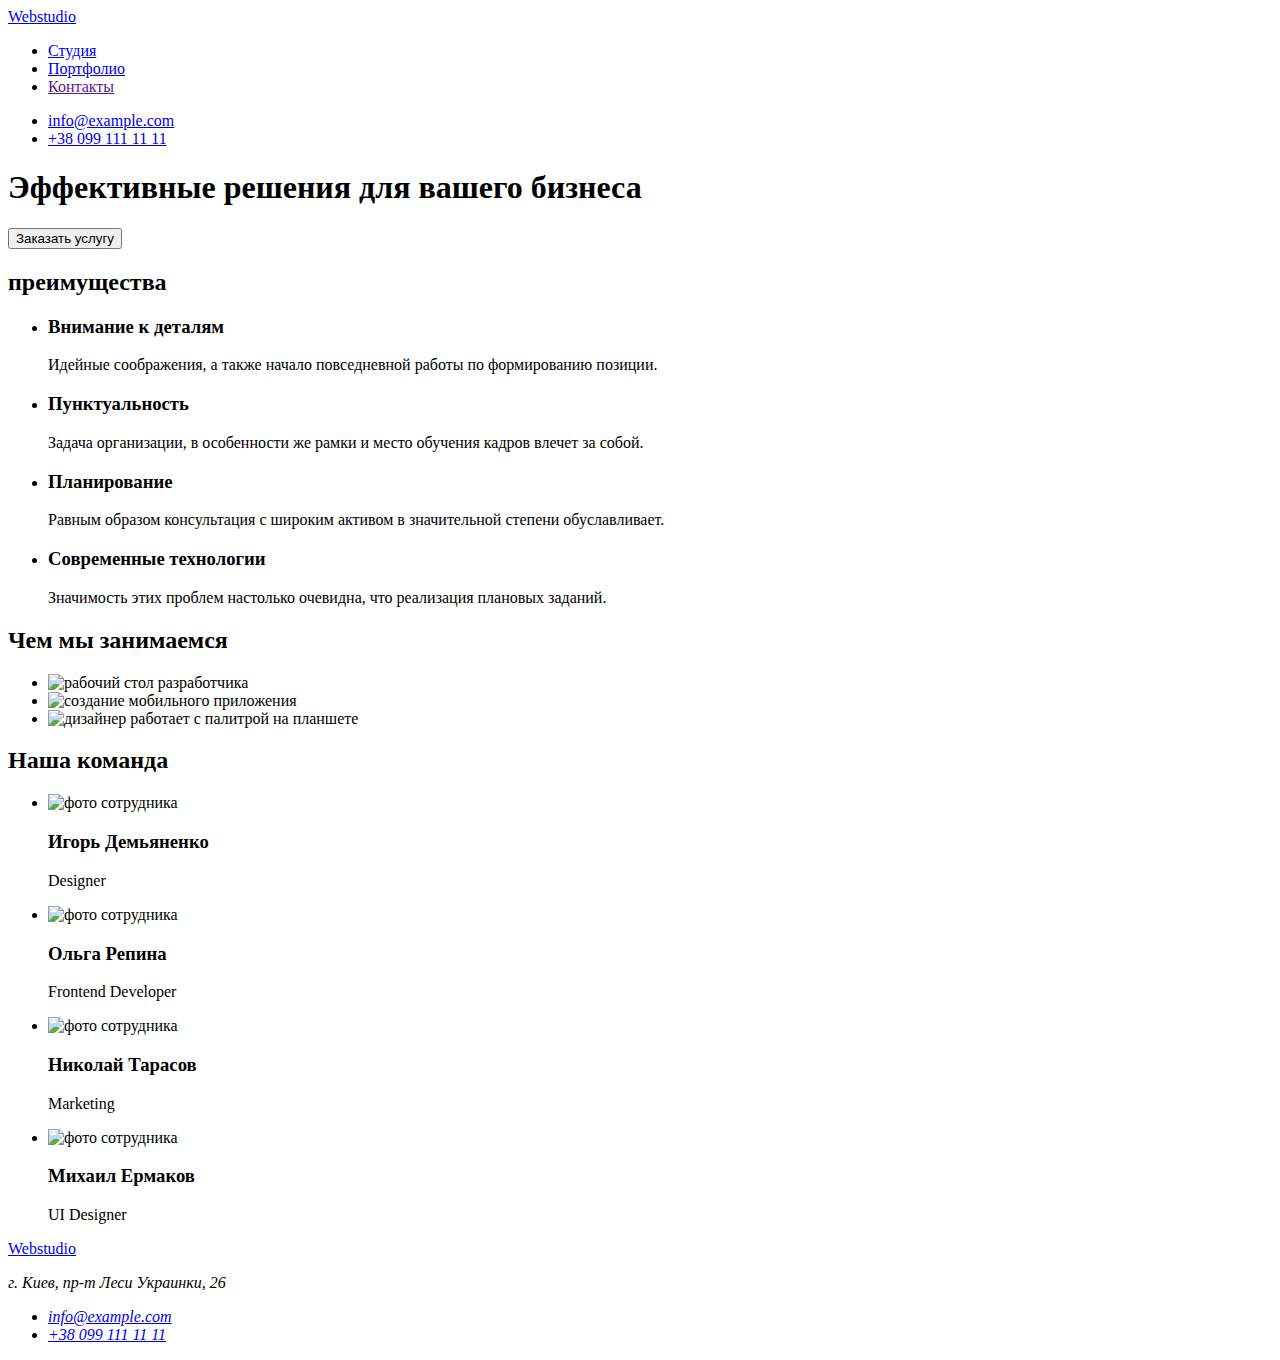
==== index.html @ a46d957d "Create index.html" ====
<!DOCTYPE html>
<html lang="ru">
  <head>
    <meta charset="UTF-8" />
    <meta http-equiv="X-UA-Compatible" content="IE=edge" />
    <meta name="viewport" content="width=device-width, initial-scale=1.0" />
    <link rel="stylesheet" href="css/styles.css" />
    <link rel="preconnect" href="https://fonts.googleapis.com">
<link rel="preconnect" href="https://fonts.gstatic.com" crossorigin>
<link href="https://fonts.googleapis.com/css2?family=Raleway:wght@700&family=Roboto:wght@400;500;700;900&display=swap" rel="stylesheet">
    <title>Webstudio</title>
  </head>
  <body>
  </head>
  <body>

    <header class="roof">
      <a href="./index.html" class="roof-logo logo-link"> <span>Web</span>studio </a>
      <nav>
        <ul class="roof-list">
          <li><a href="./index.html" class="roof-item-active link">Студия</a></li>
          <li><a href="./portfolio.html" class="roof-item link">Портфолио</a></li>
          <li><a href=""class="roof-item link">Контакты</a></li>
        </ul>
      </nav>
      <ul>
        <li>
          <a href="mailto:info@example.com"  class="roof-mail link"> info@example.com</a>
        </li>
        <li><a href="tel:+380991111111" class="roof-tel link">+38 099 111 11 11</a></li>
      </ul>
    </header>
    <main>
      <!--Hero-->
      <section class="hero">
        <h1 class="hero-title">Эффективные решения для вашего бизнеса</h1>
        <button type="button" class="hero-button  pointer">Заказать услугу</button>
      </section>
      <!--преимущества-->
      <section class="benefits">
        <h2 class="visually-hidden">преимущества</h2>
        <ul>
          <li>
            <h3 class="benefits-title">Внимание к деталям</h3>
            <p class="benefits-text">Идейные соображения, а также начало повседневной работы по
                формированию позиции. 
            </p>
          </li>
          <li>
            <h3 class="benefits-title">Пунктуальность</h3>
            <p class="benefits-text">Задача организации, в особенности же рамки и место обучения
                кадров влечет за собой.</p>
          </li>
          <li>
            <h3 class="benefits-title">Планирование</h3>
            <p class="benefits-text">Равным образом консультация с широким активом в значительной
                степени обуславливает.
            </p>
          </li>
          <li>
            <h3 class="benefits-title">Современные технологии</h3>
            <p class="benefits-text">Значимость этих проблем настолько очевидна, что реализация
                плановых заданий.
            </p>
          </li>
        </ul>
      </section>
        <!--примеры работ-->
      <section>
      <h2>Чем мы занимаемся</h2>
      <ul>
        <li>
          <img
              src="images/img01.jpg"
              alt="рабочий стол разработчика"
              width="370"
          />
        </li>
        <li>
          <img
              src="images/img02.jpg"
              alt="создание мобильного приложения"
              width="370"
          />
        </li>
        <li>
          <img
              src="images/img03.jpg"
              alt="дизайнер работает с палитрой на планшете"
              width="370"
          />
        </li>
      </ul>
      </section>
      <!--команда-->
      <section class="section">
        <h2>Наша команда</h2>
        <ul>
          <li>
              <img src="images/img04.jpg" alt="фото сотрудника" width="270" />
              <h3>Игорь Демьяненко</h3>
                <p>Designer</p>
          </li>
          <li>
              <img src="images/img05.jpg" alt="фото сотрудника" width="270" />
              <h3>Ольга Репина</h3>
              <p>Frontend Developer</p>  
          </li>
          <li>
              <img src="images/img06.jpg" alt="фото сотрудника" width="270" />
              <h3>Николай Тарасов</h3>
              <p>Marketing</p>
          </li>
          <li>
              <img src="images/img07.jpg" alt="фото сотрудника" width="270" />
              <h3>Михаил Ермаков</h3>
              <p>UI Designer</p>
          </li>
        </ul>
      </section>
    </main>
    <footer>
      <a href="/index.html">Webstudio </a>
      <address>
        <p>г. Киев, пр-т Леси Украинки, 26</p>
        <ul>
          <li><a href="mailto:info@example.com"> info@example.com</a></li>
          <li><a href="tel:+380991111111"> +38 099 111 11 11</a></li>
        </ul>
      </address>
    </footer>
  </body>
</html>
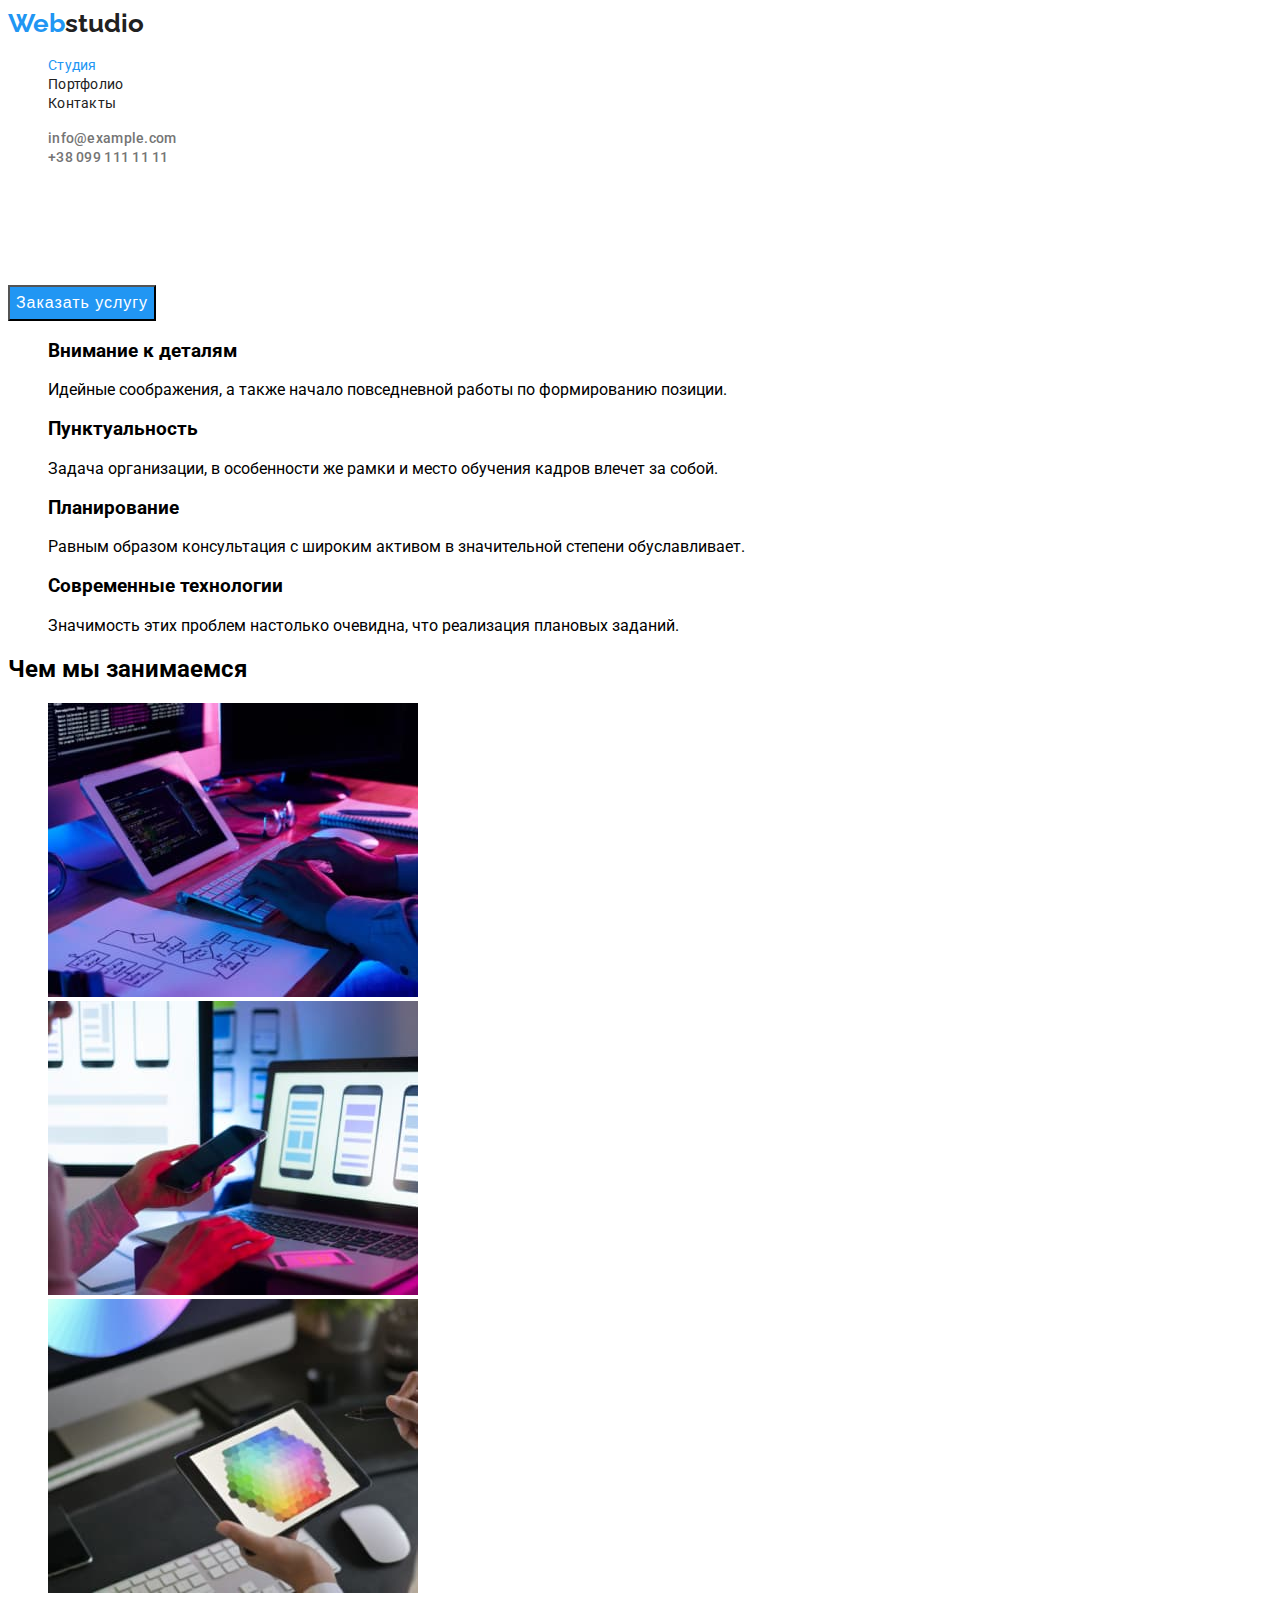
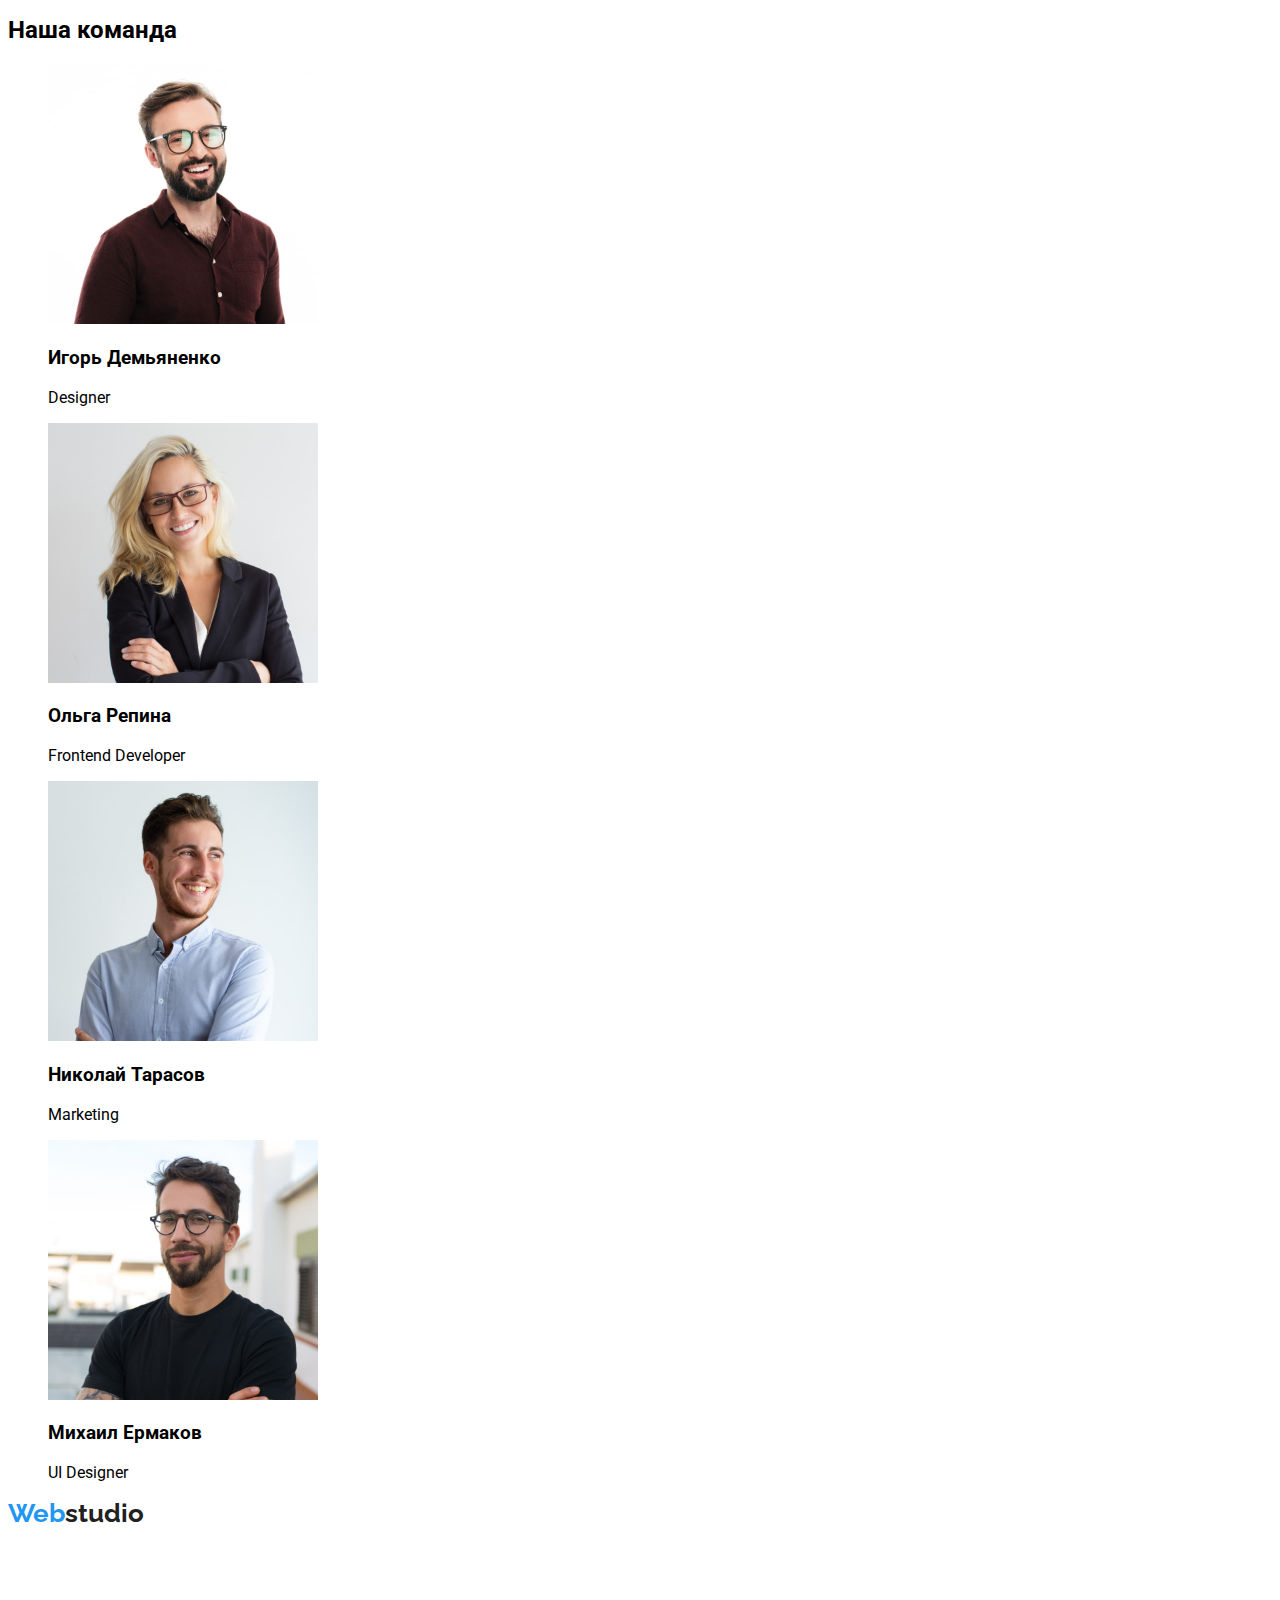
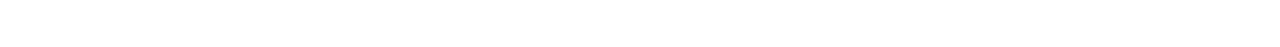
==== commit bebc9502: "Update index.html" ====
--- a/index.html
+++ b/index.html
@@ -4,7 +4,7 @@
     <meta charset="UTF-8" />
     <meta http-equiv="X-UA-Compatible" content="IE=edge" />
     <meta name="viewport" content="width=device-width, initial-scale=1.0" />
-    <link rel="stylesheet" href="css/styles.css" />
+    <link rel="stylesheet" href="./css/styles.css" />
     <link rel="preconnect" href="https://fonts.googleapis.com">
 <link rel="preconnect" href="https://fonts.gstatic.com" crossorigin>
 <link href="https://fonts.googleapis.com/css2?family=Raleway:wght@700&family=Roboto:wght@400;500;700;900&display=swap" rel="stylesheet">
@@ -71,21 +71,21 @@
       <ul>
         <li>
           <img
-              src="images/img01.jpg"
+              src="./images/img01.jpg"
               alt="рабочий стол разработчика"
               width="370"
           />
         </li>
         <li>
           <img
-              src="images/img02.jpg"
+              src="./images/img02.jpg"
               alt="создание мобильного приложения"
               width="370"
           />
         </li>
         <li>
           <img
-              src="images/img03.jpg"
+              src="./images/img03.jpg"
               alt="дизайнер работает с палитрой на планшете"
               width="370"
           />
@@ -97,37 +97,37 @@
         <h2>Наша команда</h2>
         <ul>
           <li>
-              <img src="images/img04.jpg" alt="фото сотрудника" width="270" />
+              <img src="./images/img04.jpg" alt="фото сотрудника" width="270" />
               <h3>Игорь Демьяненко</h3>
                 <p>Designer</p>
           </li>
           <li>
-              <img src="images/img05.jpg" alt="фото сотрудника" width="270" />
+              <img src="./images/img05.jpg" alt="фото сотрудника" width="270" />
               <h3>Ольга Репина</h3>
               <p>Frontend Developer</p>  
           </li>
           <li>
-              <img src="images/img06.jpg" alt="фото сотрудника" width="270" />
+              <img src="./images/img06.jpg" alt="фото сотрудника" width="270" />
               <h3>Николай Тарасов</h3>
               <p>Marketing</p>
           </li>
           <li>
-              <img src="images/img07.jpg" alt="фото сотрудника" width="270" />
+              <img src="./images/img07.jpg" alt="фото сотрудника" width="270" />
               <h3>Михаил Ермаков</h3>
               <p>UI Designer</p>
           </li>
         </ul>
       </section>
     </main>
-    <footer>
-      <a href="/index.html">Webstudio </a>
-      <address>
-        <p>г. Киев, пр-т Леси Украинки, 26</p>
-        <ul>
-          <li><a href="mailto:info@example.com"> info@example.com</a></li>
-          <li><a href="tel:+380991111111"> +38 099 111 11 11</a></li>
-        </ul>
-      </address>
-    </footer>
+    <footer class="basement">
+      <a href="./index.html" class="basement-logo logo-link"> <span>Web</span>studio </a>
+        <address>
+          <p class="basement-adress">г. Киев, пр-т Леси Украинки, 26</p>
+          <ul>
+            <li><a href="mailto:info@example.com" class="basement-mail link"> info@example.com</a></li>
+            <li><a href="tel:+380991111111" class="basement-tel link"> +38 099 111 11 11</a></li>
+          </ul>
+        </address>
+      </footer>
   </body>
 </html>--- a/css/styles.css
+++ b/css/styles.css
@@ -0,0 +1,166 @@
+
+:root {
+  --brand-text-color: #212121;
+  --accent-color: #2196F3;
+  --white-text-color:#FFFFFF;
+
+}
+body {font-family: 'Roboto', sans-serif;
+}
+li {
+  list-style-type: none;}
+.link, .logo-link {text-decoration: none;} 
+.link:hover, .link:focus {color: var(--accent-color)}
+/*-----------HEADER---------------*/
+.roof {
+}
+.roof-logo {
+  font-family: 'Raleway';
+  font-style: normal;
+  font-weight: 700;
+  font-size: 26px;
+  line-height: calc(31/26);
+  color: var(--brand-text-color);
+}
+.roof-logo > span {color: var(--accent-color);}
+.roof-item {
+  font-size: 14px;
+  line-height: calc(16/14);
+  letter-spacing: 0.02em;
+  color: var(--brand-text-color);
+}
+/*designation of active page*/
+.roof-item-active {
+  font-size: 14px;
+  line-height: calc(16/14);
+  letter-spacing: 0.02em;
+  color: var(--accent-color);
+}
+.roof-mail , .roof-tel { 
+
+  font-weight: 500;
+  font-size: 14px;
+  line-height: calc(16/14);
+  letter-spacing: 0.02em;
+  color: #757575;
+}
+.roof-mail:focus, .roof-mail:hover,
+.roof-tel:hover, .roof-tel:focus {
+  color: var(--accent-color);
+}
+
+/*---------------MAIN-----------------------*/
+
+.visually-hidden {
+  position: absolute;
+  width: 1px;
+  height: 1px;
+  margin: -1px;
+  border: 0;
+  padding: 0;
+  
+  white-space: nowrap;
+  clip-path: inset(100%);
+  clip: rect(0 0 0 0);
+  overflow: hidden;
+}
+
+/*portfolio navigation buttons*/
+.portfolio-nav {
+  
+font-family:inherit;
+font-style: normal;
+font-weight: 500;
+font-size: 16px;
+line-height: calc(26/16);
+color: var(--brand-text-color);
+background-color: #F5F4FA;
+}
+.pointer {cursor: pointer;}
+
+.portfolio-nav:hover, .portfolio-nav:focus {
+  color: var(--white-text-color);
+  background-color: var(--accent-color);
+}
+
+.portfolio-title {
+
+font-weight: 700;
+font-size: 18px;
+line-height: calc(36/18);
+color: var(--brand-text-color);
+}
+.portfolio-text {
+  font-weight: 400;
+font-size: 16px;
+line-height: calc(30/16);
+
+letter-spacing: 0.03em;
+
+color: #757575;
+}
+/* HERO */
+.hero {
+}
+.hero-title {
+  font-weight: 900;
+font-size: 44px;
+line-height: calc(60/44);
+text-align: center;
+letter-spacing: 0.06em;
+text-transform: uppercase;
+
+color: var(--white-text-color);
+
+}
+.hero-button {
+  font-size: 16px;
+line-height:calc(30/16);
+text-align: center;
+letter-spacing: 0.06em;
+
+color: var(--white-text-color);
+background-color: var(--accent-color);
+}
+.pointer {
+}
+.benefits {
+}
+.visually-hidden {
+}
+.benefits-title {
+}
+.benefits-text {
+}
+/* accent on link */
+    .portfolio-title:hover, .portfolio-title:focus {color: var(--accent-color)}, 
+/* footer */
+.basement {
+background-color: #2F303A;
+}
+.basement-logo {
+  font-family: 'Raleway';
+  font-style: normal;
+  font-weight: 700;
+  font-size: 26px;
+  line-height: calc(31/26);
+  color: var(--brand-text-color);
+}
+.basement-logo > span {color: var(--accent-color);}
+.basement-adress {
+font-style: normal;
+font-weight: 400;
+font-size: 14px;
+line-height: calc(24/14);
+/* or 171% */
+
+letter-spacing: 0.03em;
+
+color: var(--white-text-color)}
+
+.basement-mail, .basement-tel {
+  font-style: normal;
+font-size: 14px;
+line-height: 24px;
+color: rgba(255, 255, 255, 0.6);
+}
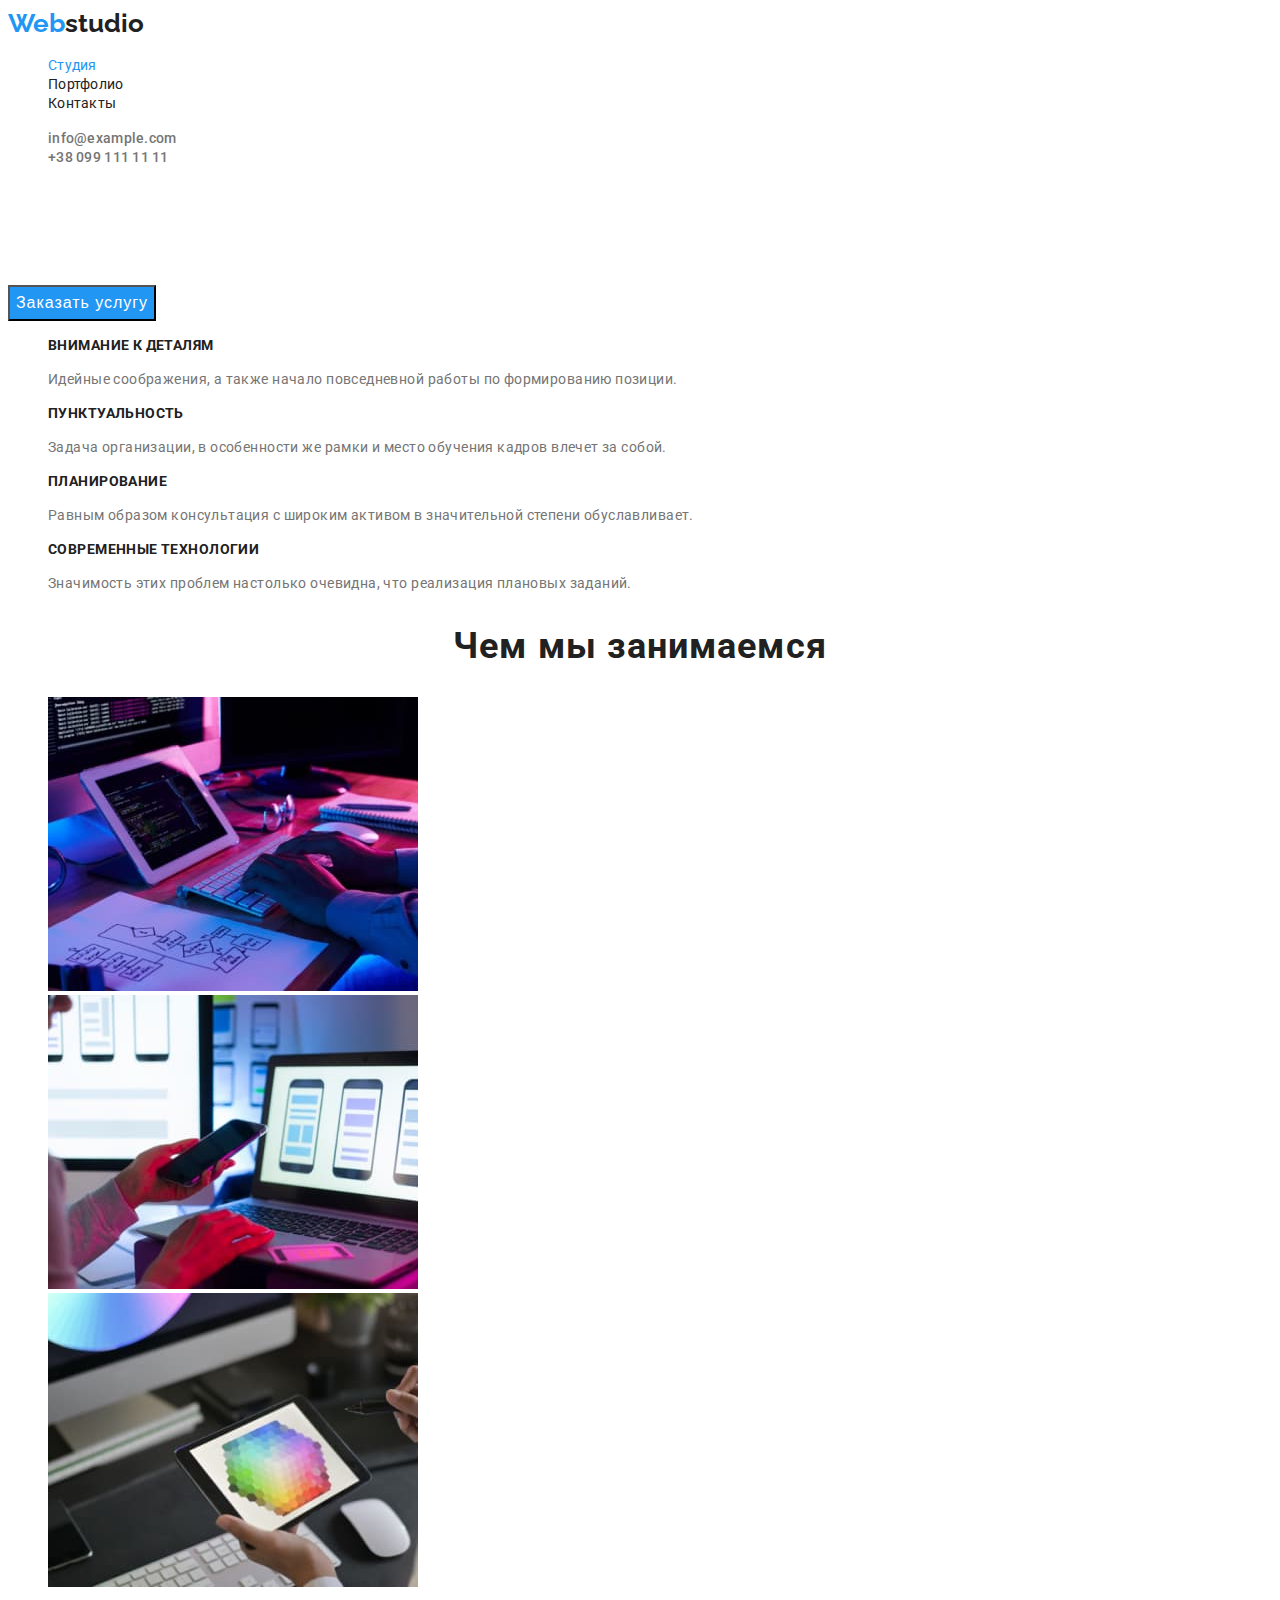
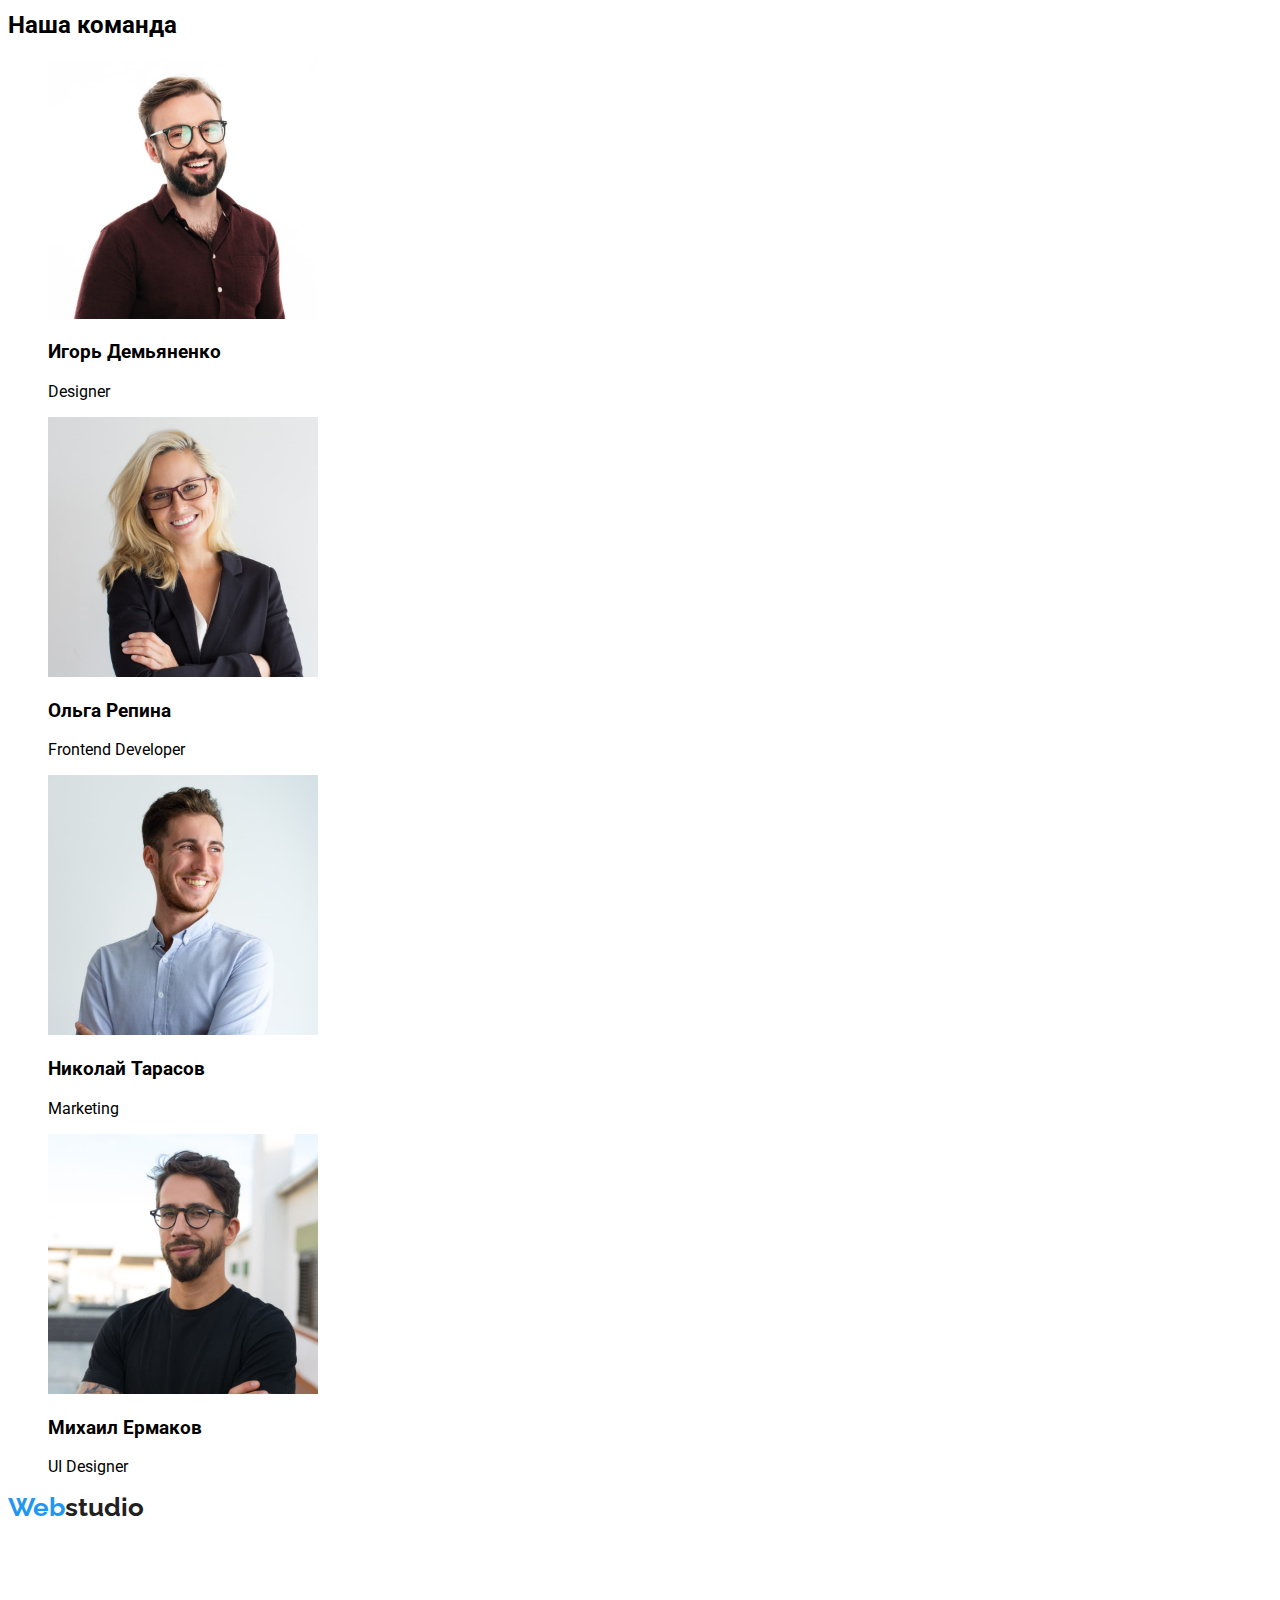
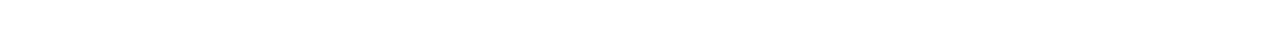
==== commit 26dfe333: "Update index.html" ====
--- a/index.html
+++ b/index.html
@@ -66,8 +66,8 @@
         </ul>
       </section>
         <!--примеры работ-->
-      <section>
-      <h2>Чем мы занимаемся</h2>
+      <section class="examples">
+      <h2 class="examples-title">Чем мы занимаемся</h2>
       <ul>
         <li>
           <img
@@ -93,28 +93,28 @@
       </ul>
       </section>
       <!--команда-->
-      <section class="section">
+      <section class="team">
         <h2>Наша команда</h2>
         <ul>
           <li>
               <img src="./images/img04.jpg" alt="фото сотрудника" width="270" />
-              <h3>Игорь Демьяненко</h3>
-                <p>Designer</p>
+              <h3 class="team-title">Игорь Демьяненко</h3>
+                <p class="team-text">Designer</p>
           </li>
           <li>
               <img src="./images/img05.jpg" alt="фото сотрудника" width="270" />
-              <h3>Ольга Репина</h3>
-              <p>Frontend Developer</p>  
+              <h3 class="team-title">Ольга Репина</h3>
+              <p class="team-text">Frontend Developer</p>  
           </li>
           <li>
               <img src="./images/img06.jpg" alt="фото сотрудника" width="270" />
-              <h3>Николай Тарасов</h3>
-              <p>Marketing</p>
+              <h3 class="team-title">Николай Тарасов</h3>
+              <p class="team-text">Marketing</p>
           </li>
           <li>
               <img src="./images/img07.jpg" alt="фото сотрудника" width="270" />
-              <h3>Михаил Ермаков</h3>
-              <p>UI Designer</p>
+              <h3 class="team-title">Михаил Ермаков</h3>
+              <p class="team-text">UI Designer</p>
           </li>
         </ul>
       </section>
--- a/css/styles.css
+++ b/css/styles.css
@@ -89,6 +89,7 @@
 font-size: 18px;
 line-height: calc(36/18);
 color: var(--brand-text-color);
+letter-spacing: 0.06em;
 }
 .portfolio-text {
   font-weight: 400;
@@ -122,16 +123,33 @@
 color: var(--white-text-color);
 background-color: var(--accent-color);
 }
-.pointer {
-}
+
 .benefits {
 }
-.visually-hidden {
-}
+
 .benefits-title {
+  font-size: 14px;
+line-height: calc(16/14);
+letter-spacing: 0.03em;
+text-transform: uppercase;
+
+color: var(--brand-text-color);
 }
 .benefits-text {
-}
+  font-size: 14px;
+line-height: calc(24/14);
+letter-spacing: 0.03em;
+color: #757575;}
+/* examples */
+
+.examples-title  {
+  font-size: 36px;
+  line-height: calc(42/36);
+  text-align: center;
+  letter-spacing: 0.03em;
+  color: var(--brand-text-color);
+  }
+
 /* accent on link */
     .portfolio-title:hover, .portfolio-title:focus {color: var(--accent-color)}, 
 /* footer */
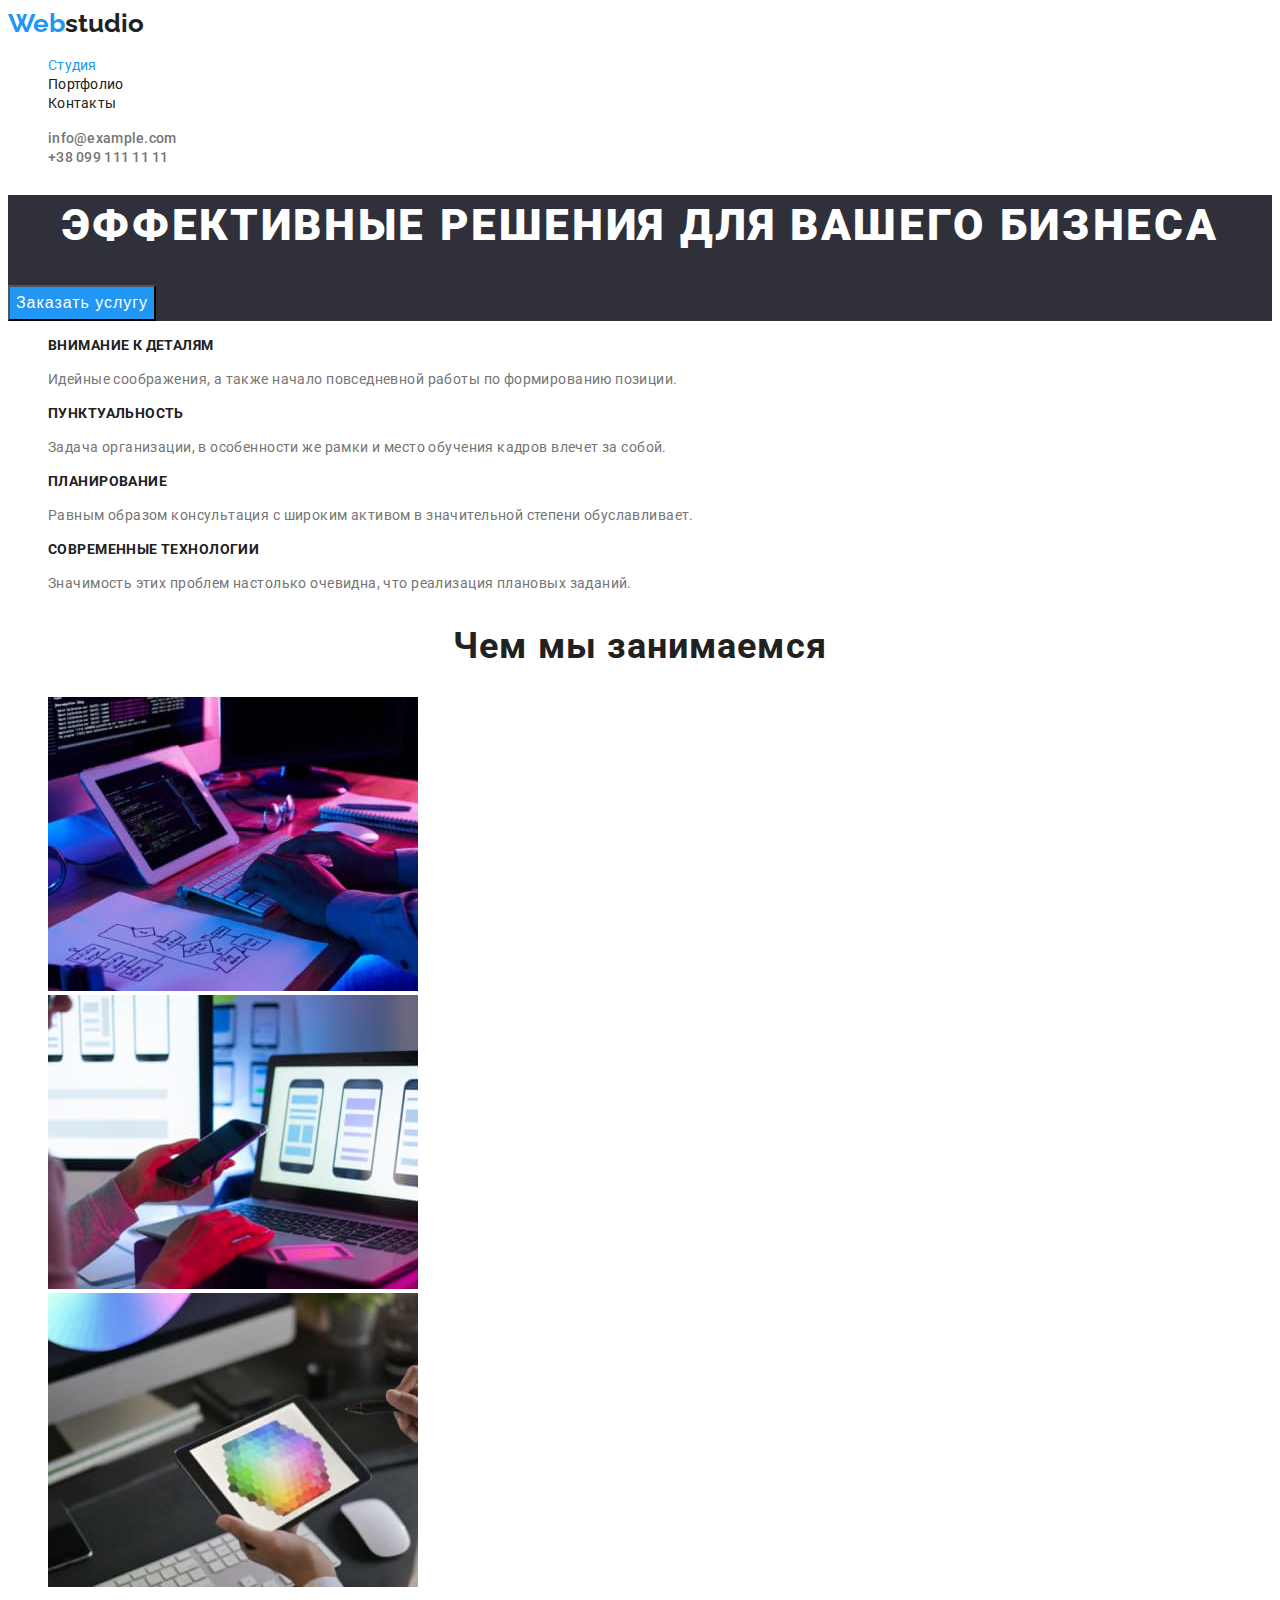
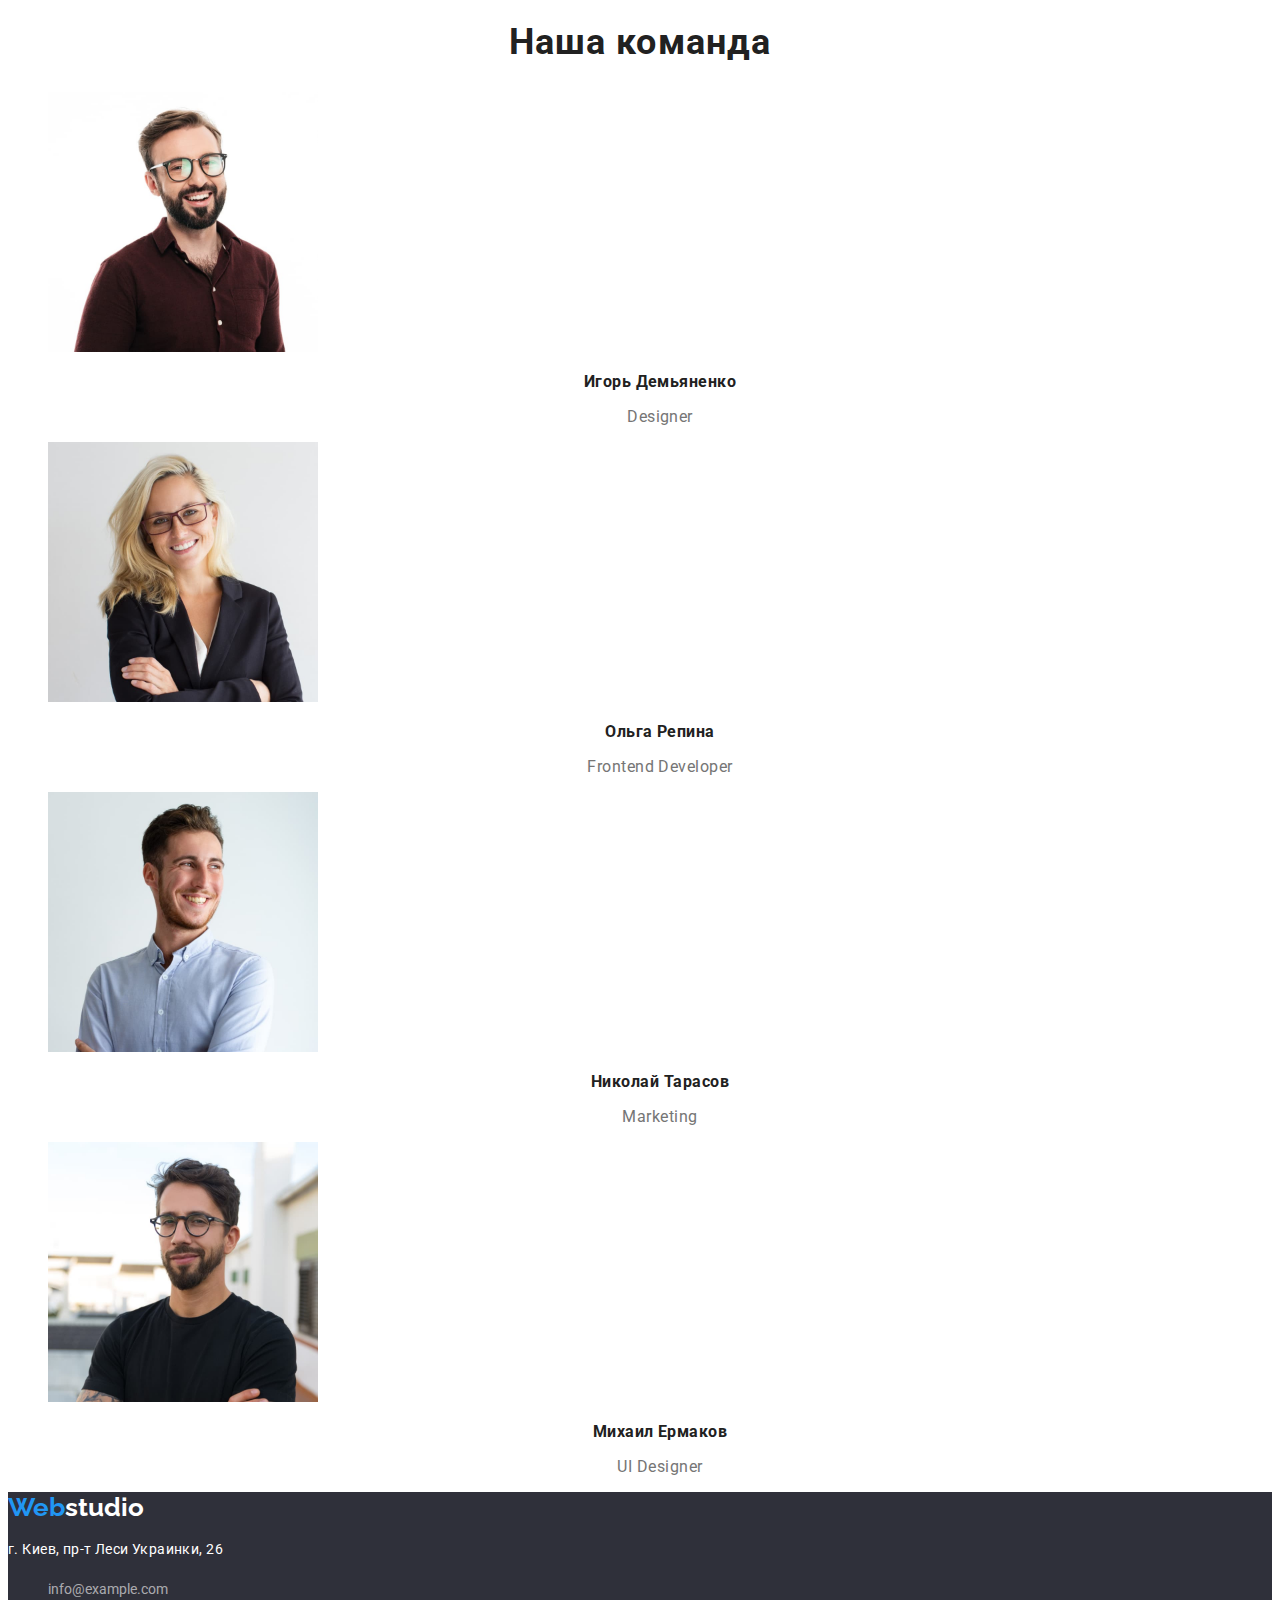
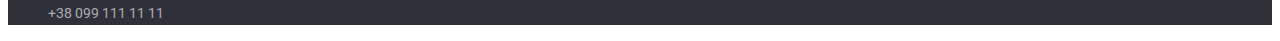
==== commit edc25a16: "Update index.html" ====
--- a/index.html
+++ b/index.html
@@ -94,26 +94,26 @@
       </section>
       <!--команда-->
       <section class="team">
-        <h2>Наша команда</h2>
+        <h2 class="team-title">Наша команда</h2>
         <ul>
           <li>
               <img src="./images/img04.jpg" alt="фото сотрудника" width="270" />
-              <h3 class="team-title">Игорь Демьяненко</h3>
+              <h3 class="team-member">Игорь Демьяненко</h3>
                 <p class="team-text">Designer</p>
           </li>
           <li>
               <img src="./images/img05.jpg" alt="фото сотрудника" width="270" />
-              <h3 class="team-title">Ольга Репина</h3>
+              <h3 class="team-member">Ольга Репина</h3>
               <p class="team-text">Frontend Developer</p>  
           </li>
           <li>
               <img src="./images/img06.jpg" alt="фото сотрудника" width="270" />
-              <h3 class="team-title">Николай Тарасов</h3>
+              <h3 class="team-member">Николай Тарасов</h3>
               <p class="team-text">Marketing</p>
           </li>
           <li>
               <img src="./images/img07.jpg" alt="фото сотрудника" width="270" />
-              <h3 class="team-title">Михаил Ермаков</h3>
+              <h3 class="team-member">Михаил Ермаков</h3>
               <p class="team-text">UI Designer</p>
           </li>
         </ul>
--- a/css/styles.css
+++ b/css/styles.css
@@ -85,23 +85,19 @@
 
 .portfolio-title {
 
-font-weight: 700;
 font-size: 18px;
 line-height: calc(36/18);
 color: var(--brand-text-color);
 letter-spacing: 0.06em;
 }
 .portfolio-text {
-  font-weight: 400;
 font-size: 16px;
 line-height: calc(30/16);
-
 letter-spacing: 0.03em;
-
 color: #757575;
 }
 /* HERO */
-.hero {
+.hero { background-color: #2F303A;
 }
 .hero-title {
   font-weight: 900;
@@ -110,16 +106,15 @@
 text-align: center;
 letter-spacing: 0.06em;
 text-transform: uppercase;
-
 color: var(--white-text-color);
 
 }
+
 .hero-button {
   font-size: 16px;
 line-height:calc(30/16);
 text-align: center;
 letter-spacing: 0.06em;
-
 color: var(--white-text-color);
 background-color: var(--accent-color);
 }
@@ -132,7 +127,6 @@
 line-height: calc(16/14);
 letter-spacing: 0.03em;
 text-transform: uppercase;
-
 color: var(--brand-text-color);
 }
 .benefits-text {
@@ -149,9 +143,32 @@
   letter-spacing: 0.03em;
   color: var(--brand-text-color);
   }
+/* Team */
 
-/* accent on link */
-    .portfolio-title:hover, .portfolio-title:focus {color: var(--accent-color)}, 
+.team-title {
+font-size: 36px;
+line-height: calc(42/36);
+text-align: center;
+letter-spacing: 0.03em;
+color: var(--brand-text-color);
+}
+.team-member {
+  font-size: 16px;
+line-height: calc(19/16);
+text-align: center;
+letter-spacing: 0.03em;
+color: var(--brand-text-color);
+}
+.team-text {
+  font-size: 16px;
+line-height: calc(19/16);
+
+text-align: center;
+letter-spacing: 0.03em;
+color: #757575;
+}
+/* accent link */
+    .portfolio-title:hover, .portfolio-title:focus {color: var(--accent-color)}
 /* footer */
 .basement {
 background-color: #2F303A;
@@ -162,7 +179,7 @@
   font-weight: 700;
   font-size: 26px;
   line-height: calc(31/26);
-  color: var(--brand-text-color);
+  color: var(--white-text-color);
 }
 .basement-logo > span {color: var(--accent-color);}
 .basement-adress {
@@ -170,10 +187,7 @@
 font-weight: 400;
 font-size: 14px;
 line-height: calc(24/14);
-/* or 171% */
-
 letter-spacing: 0.03em;
-
 color: var(--white-text-color)}
 
 .basement-mail, .basement-tel {
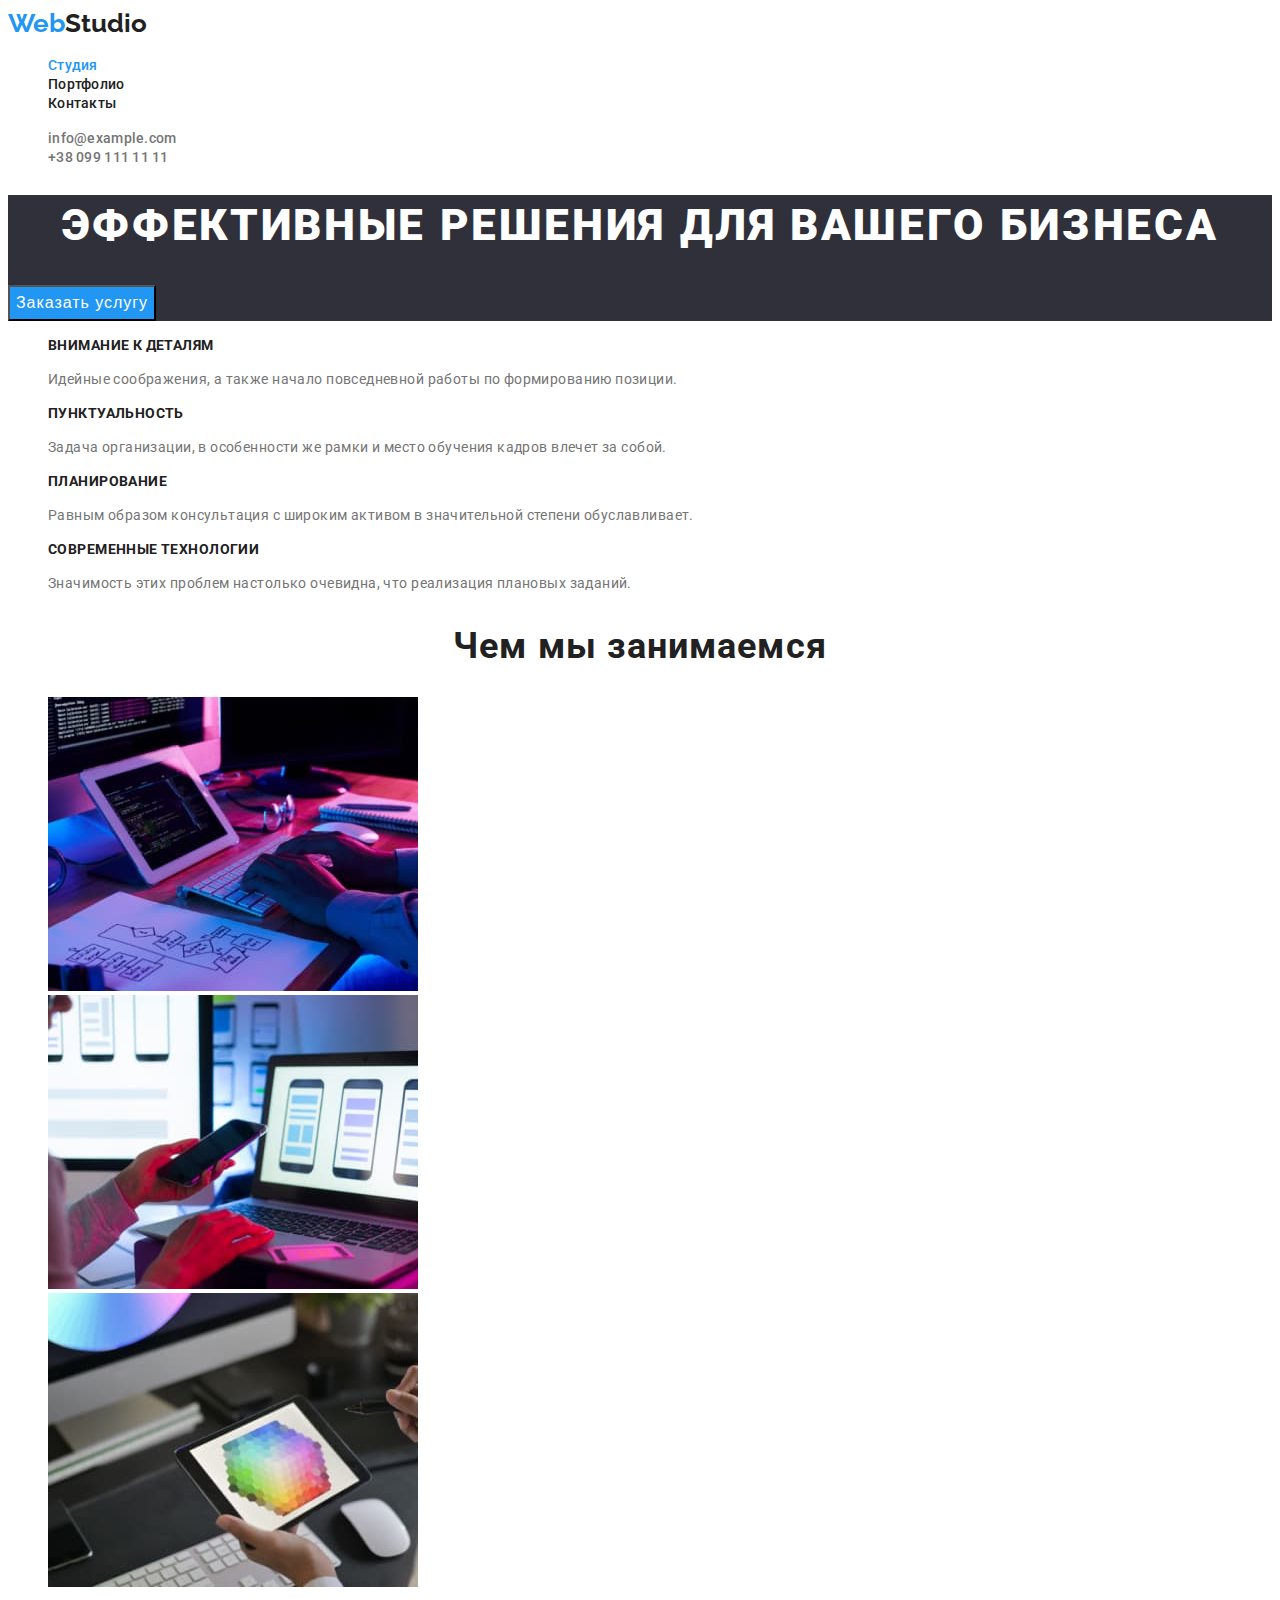
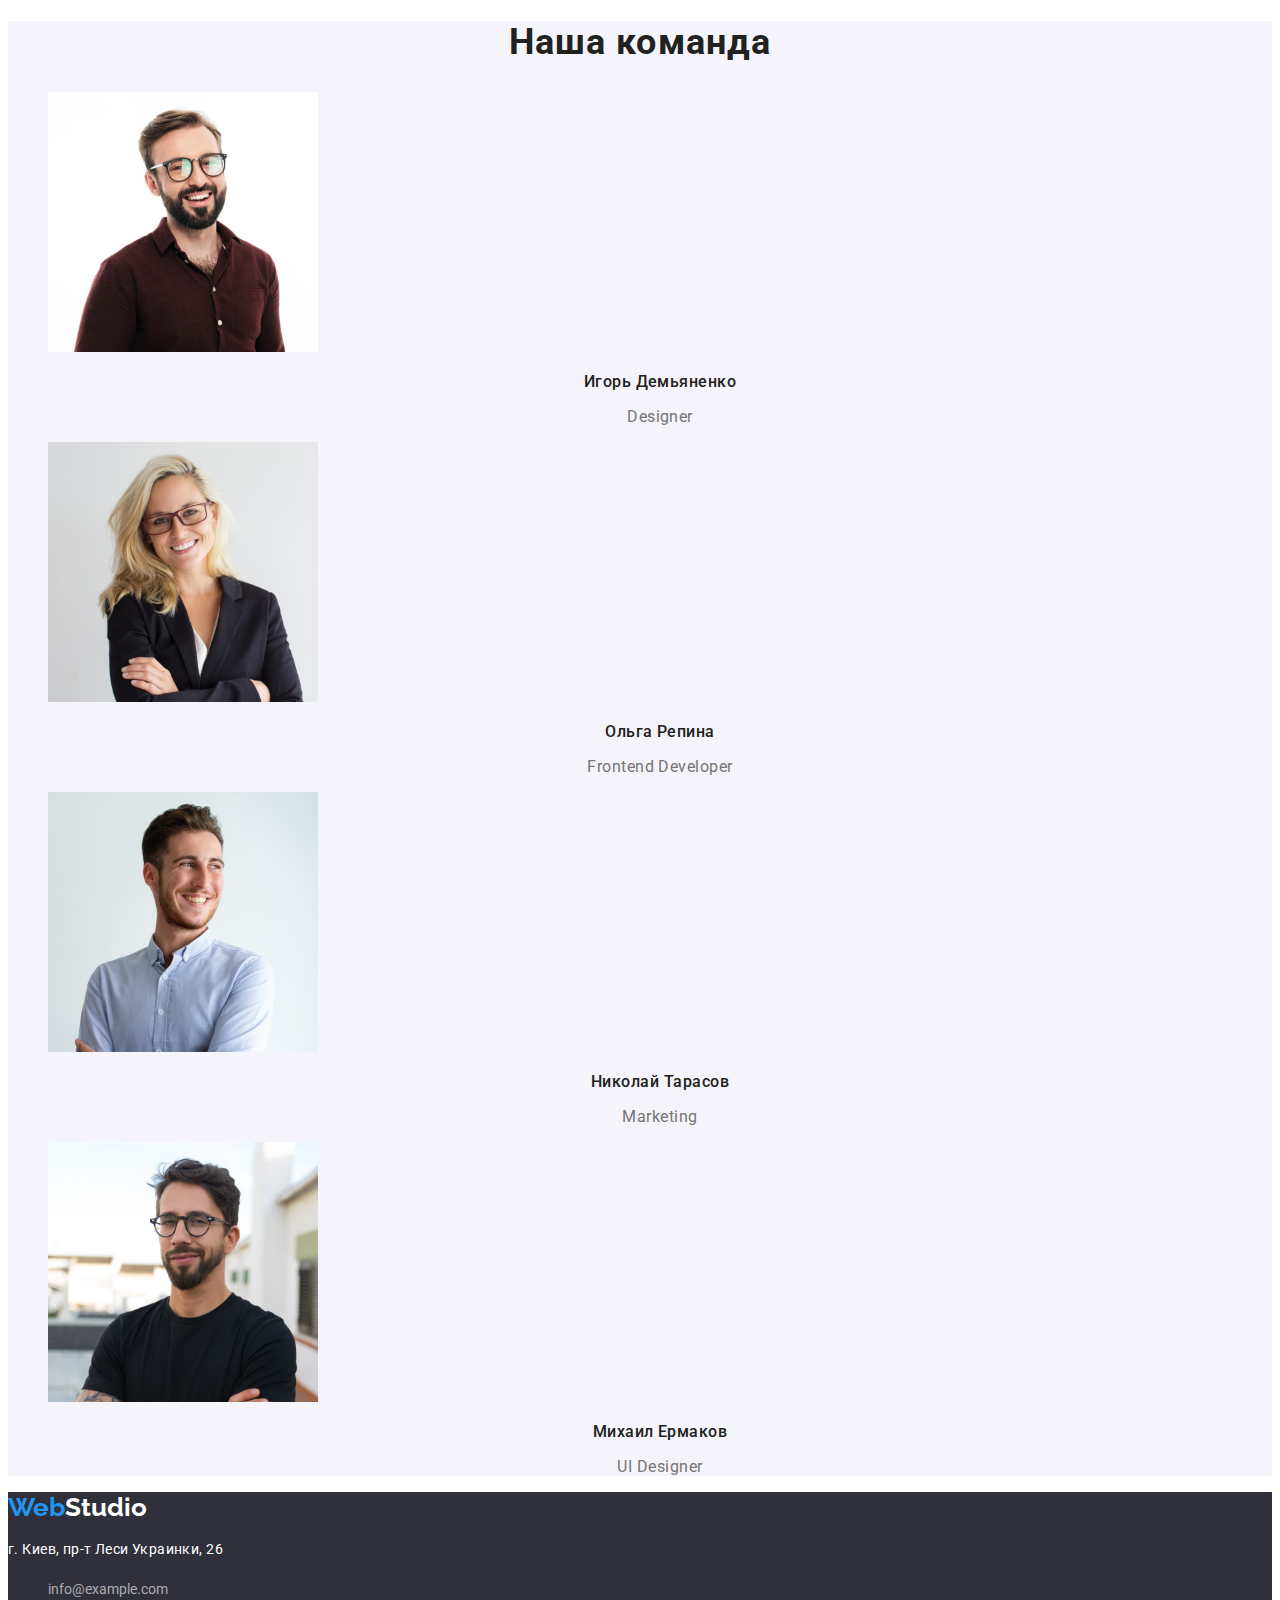
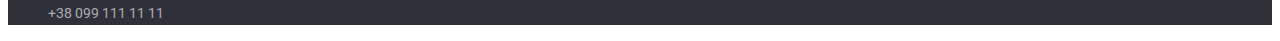
==== commit d640c5de: "Update index.html" ====
--- a/index.html
+++ b/index.html
@@ -11,16 +11,13 @@
     <title>Webstudio</title>
   </head>
   <body>
-  </head>
-  <body>
-
     <header class="roof">
-      <a href="./index.html" class="roof-logo logo-link"> <span>Web</span>studio </a>
+      <a href="./index.html" class="roof-logo logo-link"> <span>Web</span>Studio </a>
       <nav>
         <ul class="roof-list">
           <li><a href="./index.html" class="roof-item-active link">Студия</a></li>
           <li><a href="./portfolio.html" class="roof-item link">Портфолио</a></li>
-          <li><a href=""class="roof-item link">Контакты</a></li>
+          <li><a href="" class="roof-item link">Контакты</a></li>
         </ul>
       </nav>
       <ul>
@@ -120,7 +117,7 @@
       </section>
     </main>
     <footer class="basement">
-      <a href="./index.html" class="basement-logo logo-link"> <span>Web</span>studio </a>
+      <a href="./index.html" class="basement-logo logo-link"> <span>Web</span>Studio </a>
         <address>
           <p class="basement-adress">г. Киев, пр-т Леси Украинки, 26</p>
           <ul>
--- a/css/styles.css
+++ b/css/styles.css
@@ -9,7 +9,8 @@
 }
 li {
   list-style-type: none;}
-.link, .logo-link {text-decoration: none;} 
+.link, .logo-link {text-decoration: none;
+} 
 .link:hover, .link:focus {color: var(--accent-color)}
 /*-----------HEADER---------------*/
 .roof {
@@ -24,6 +25,7 @@
 }
 .roof-logo > span {color: var(--accent-color);}
 .roof-item {
+  font-weight: 500;
   font-size: 14px;
   line-height: calc(16/14);
   letter-spacing: 0.02em;
@@ -31,6 +33,7 @@
 }
 /*designation of active page*/
 .roof-item-active {
+  font-weight: 500;
   font-size: 14px;
   line-height: calc(16/14);
   letter-spacing: 0.02em;
@@ -118,6 +121,8 @@
 color: var(--white-text-color);
 background-color: var(--accent-color);
 }
+.hero-button:hover, .hero-button:focus {
+background-color: #188CE8}
 
 .benefits {
 }
@@ -144,7 +149,9 @@
   color: var(--brand-text-color);
   }
 /* Team */
-
+.team {
+  background-color: #F5F4FA;
+}
 .team-title {
 font-size: 36px;
 line-height: calc(42/36);
@@ -153,6 +160,7 @@
 color: var(--brand-text-color);
 }
 .team-member {
+  font-weight: 500;
   font-size: 16px;
 line-height: calc(19/16);
 text-align: center;
@@ -167,8 +175,7 @@
 letter-spacing: 0.03em;
 color: #757575;
 }
-/* accent link */
-    .portfolio-title:hover, .portfolio-title:focus {color: var(--accent-color)}
+
 /* footer */
 .basement {
 background-color: #2F303A;
